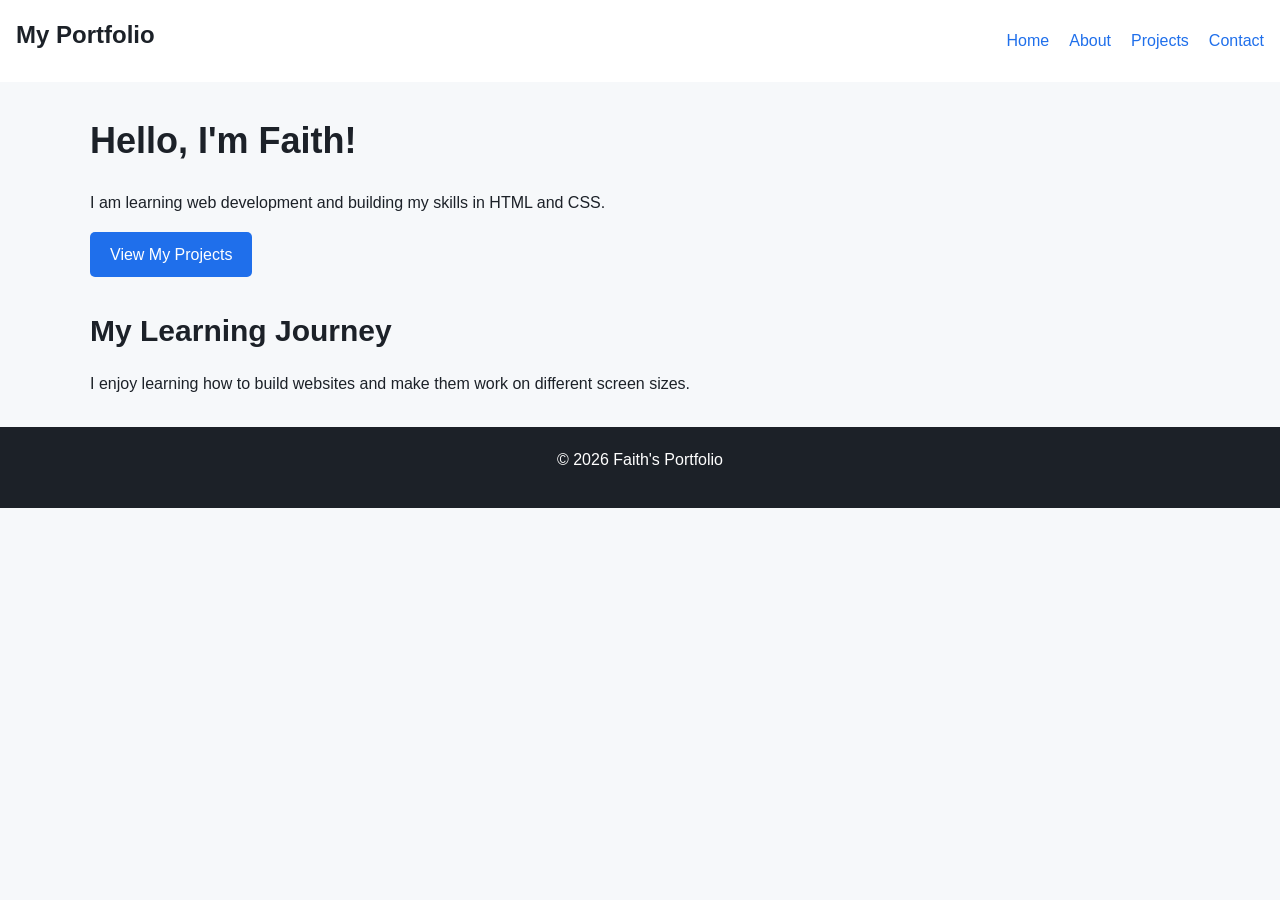
==== index.html @ ed139de8 "Add initial HTML structure for portfolio" ====
<!DOCTYPE html>
<html lang="en">
<head>
    <meta charset="UTF-8">
    <meta name="viewport" content="width=device-width, initial-scale=1.0">
    <title>Faith's Portfolio</title>
    <link rel="stylesheet" href="styles.css">
</head>
<body>

    <nav>
        <h3>My Portfolio</h3>
        <ul>
            <li><a href="index.html">Home</a></li>
            <li><a href="about.html">About</a></li>
            <li><a href="projects.html">Projects</a></li>
            <li><a href="contact.html">Contact</a></li>
        </ul>
    </nav>

    <main>
        <section>
            <h1>Hello, I'm Faith!</h1>
            <p>I am learning web development and building my skills in HTML and CSS.</p>
            <a class="button" href="projects.html">View My Projects</a>
        </section>

        <section>
            <h2>My Learning Journey</h2>
            <p>I enjoy learning how to build websites and make them work on different screen sizes.</p>
        </section>
    </main>

    <footer>
        <p>&copy; 2026 Faith's Portfolio</p>
    </footer>

</body>
</html>
---- styles.css ----
/* 1. Reset */
* {
    margin: 0;
    padding: 0;
    box-sizing: border-box;
}

/* 2. Page styling */
body {
    font-family: Arial, sans-serif;
    font-size: 16px;
    line-height: 1.6;
    color: #1c2128;
    background-color: #f6f8fa;
}

/* 3. Headings */
h1 {
    font-size: 36px;
    margin-bottom: 20px;
}

h2 {
    font-size: 30px;
    margin-bottom: 16px;
}

h3 {
    font-size: 24px;
    margin-bottom: 12px;
}

h4 {
    font-size: 20px;
    margin-bottom: 10px;
}

h5 {
    font-size: 18px;
    margin-bottom: 8px;
}

h6 {
    font-size: 16px;
    margin-bottom: 8px;
}

/* 4. Paragraphs */
p {
    margin-bottom: 16px;
}

/* 5. Links */
a {
    color: #1f6feb;
    text-decoration: none;
}

a:hover {
    text-decoration: underline;
}

/* 6. Images */
img {
    max-width: 100%;
    height: auto;
}

/* 7. Navigation */
nav {
    display: flex;
    justify-content: space-between;
    align-items: center;
    padding: 16px;
    background-color: white;
}

nav ul {
    display: flex;
    flex-wrap: wrap;
    gap: 20px;
    list-style: none;
}

/* 8. Main content */
main {
    width: 90%;
    max-width: 1100px;
    margin: 30px auto;
}

section {
    margin-bottom: 30px;
}

/* 9. Buttons */
button,
.button {
    display: inline-block;
    padding: 10px 20px;
    background-color: #1f6feb;
    color: white;
    border: none;
    border-radius: 5px;
    cursor: pointer;
    text-decoration: none;
}

button:hover,
.button:hover {
    background-color: #1158c7;
}

/* 10. Project cards */
.project-grid {
    display: grid;
    grid-template-columns: repeat(3, 1fr);
    gap: 20px;
}

.project-card {
    padding: 20px;
    background-color: white;
    border: 1px solid #d0d7de;
    border-radius: 8px;
}

.project-card:hover {
    box-shadow: 0 4px 10px #00000015;
}

/* 11. Forms */
input,
textarea {
    width: 100%;
    padding: 10px;
    margin-bottom: 12px;
    border: 1px solid #cccccc;
    border-radius: 5px;
    font: inherit;
}

/* 12. Footer */
footer {
    padding: 20px;
    background-color: #1c2128;
    color: white;
    text-align: center;
}

/* 13. Tablet */
@media (max-width: 1023px) {
    .project-grid {
        grid-template-columns: repeat(2, 1fr);
    }
}

/* 14. Mobile */
@media (max-width: 767px) {
    h1 {
        font-size: 30px;
    }

    nav {
        flex-direction: column;
        gap: 12px;
    }

    nav ul {
        justify-content: center;
        gap: 12px;
    }

    .project-grid {
        grid-template-columns: 1fr;
    }
}

/* 15. Keyboard focus */
a:focus,
button:focus,
input:focus,
textarea:focus {
    outline: 2px solid #1f6feb;
    outline-offset: 2px;
}
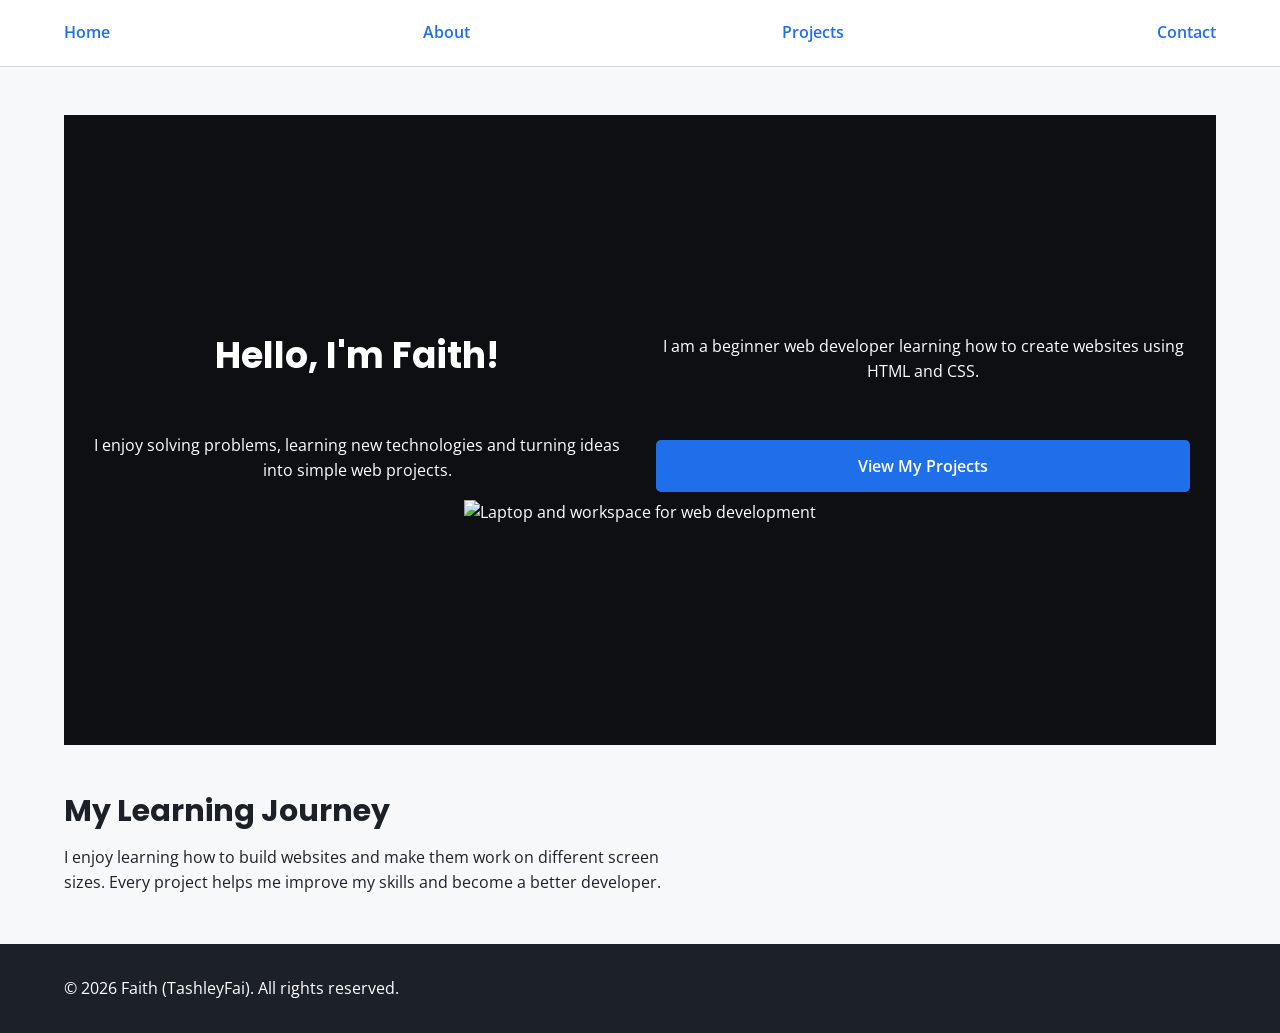
==== commit 4407b5fc: "Refactor index.html structure and add hero section Updated the structure of the index.html file to i" ====
--- a/index.html
+++ b/index.html
@@ -1,40 +1,69 @@
-
 <!DOCTYPE html>
 <html lang="en">
 <head>
-    <meta charset="UTF-8">
-    <meta name="viewport" content="width=device-width, initial-scale=1.0">
-    <title>Faith's Portfolio</title>
-    <link rel="stylesheet" href="styles.css">
+  <meta charset="UTF-8">
+  <meta name="viewport" content="width=device-width, initial-scale=1.0">
+  <title>Faith's Portfolio</title>
+  <link rel="stylesheet" href="styles.css">
 </head>
+
 <body>
 
+  <header>
     <nav>
-        <h3>My Portfolio</h3>
-        <ul>
-            <li><a href="index.html">Home</a></li>
-            <li><a href="about.html">About</a></li>
-            <li><a href="projects.html">Projects</a></li>
-            <li><a href="contact.html">Contact</a></li>
-        </ul>
+      <a href="index.html">Home</a>
+      <a href="about.html">About</a>
+      <a href="projects.html">Projects</a>
+      <a href="contact.html">Contact</a>
     </nav>
+  </header>
 
-    <main>
-        <section>
-            <h1>Hello, I'm Faith!</h1>
-            <p>I am learning web development and building my skills in HTML and CSS.</p>
-            <a class="button" href="projects.html">View My Projects</a>
-        </section>
+  <main class="container">
 
-        <section>
-            <h2>My Learning Journey</h2>
-            <p>I enjoy learning how to build websites and make them work on different screen sizes.</p>
-        </section>
-    </main>
+    <section class="hero">
 
-    <footer>
-        <p>&copy; 2026 Faith's Portfolio</p>
-    </footer>
+      <div class="hero-content">
+        <h1>Hello, I'm Faith!</h1>
+
+        <p>
+          I am a beginner web developer learning how to create
+          websites using HTML and CSS.
+        </p>
+
+        <p>
+          I enjoy solving problems, learning new technologies
+          and turning ideas into simple web projects.
+        </p>
+
+        <a class="button" href="projects.html">
+          View My Projects
+        </a>
+      </div>
+
+      <div class="hero-image">
+        <img
+          src="https://images.unsplash.com/photo-1498050108023-c5249f4df085?auto=format&fit=crop&w=800&q=80"
+          alt="Laptop and workspace for web development"
+        >
+      </div>
+
+    </section>
+
+    <section>
+      <h2>My Learning Journey</h2>
+
+      <p>
+        I enjoy learning how to build websites and make them
+        work on different screen sizes. Every project helps me
+        improve my skills and become a better developer.
+      </p>
+    </section>
+
+  </main>
+
+  <footer>
+    <p>&copy; 2026 Faith (TashleyFai). All rights reserved.</p>
+  </footer>
 
 </body>
 </html>
--- a/styles.css
+++ b/styles.css
@@ -1,187 +1,665 @@
 
-/* 1. Reset */
+/* WEEK 2 CSS MASTERY — FAITH'S PORTFOLIO */
+
+@import url('https://fonts.googleapis.com/css2?family=Open+Sans:wght@400;500;600;700&family=Poppins:wght@400;500;600;700&display=swap');
+
+/* 1. TYPOGRAPHY, COLORS AND SPACING */
+:root {
+    --font-xs: 0.75rem;
+    --font-sm: 0.875rem;
+    --font-base: 1rem;
+    --font-lg: 1.125rem;
+    --font-xl: 1.25rem;
+    --font-2xl: 1.5rem;
+    --font-3xl: 1.875rem;
+    --font-4xl: 2.25rem;
+
+    --color-primary: #1f6feb;
+    --color-primary-light: #dbeafe;
+    --color-primary-dark: #1158c7;
+    --color-secondary: #7c3aed;
+    --color-background: #f6f8fa;
+    --color-surface: #ffffff;
+    --color-text: #1c2128;
+    --color-muted: #6b7280;
+    --color-border: #d0d7de;
+    --color-danger: #dc2626;
+    --color-success: #15803d;
+
+    --space-xs: 0.25rem;
+    --space-sm: 0.5rem;
+    --space-md: 1rem;
+    --space-lg: 1.5rem;
+    --space-xl: 2rem;
+    --space-2xl: 3rem;
+
+    --radius-sm: 5px;
+    --radius-md: 8px;
+    --radius-lg: 12px;
+
+    --shadow-card: 0 4px 10px rgba(0, 0, 0, 0.08);
+    --shadow-hover: 0 10px 20px rgba(0, 0, 0, 0.12);
+    --transition: 0.3s ease;
+}
+
+/* 2. RESET AND BASE STYLES */
 * {
     margin: 0;
     padding: 0;
     box-sizing: border-box;
 }
 
-/* 2. Page styling */
+html {
+    scroll-behavior: smooth;
+}
+
 body {
-    font-family: Arial, sans-serif;
-    font-size: 16px;
+    font-family: 'Open Sans', sans-serif;
+    font-size: var(--font-base);
     line-height: 1.6;
-    color: #1c2128;
-    background-color: #f6f8fa;
-}
-
-/* 3. Headings */
-h1 {
-    font-size: 36px;
-    margin-bottom: 20px;
-}
-
-h2 {
-    font-size: 30px;
-    margin-bottom: 16px;
-}
-
-h3 {
-    font-size: 24px;
-    margin-bottom: 12px;
-}
-
-h4 {
-    font-size: 20px;
-    margin-bottom: 10px;
-}
-
-h5 {
-    font-size: 18px;
-    margin-bottom: 8px;
-}
-
-h6 {
-    font-size: 16px;
-    margin-bottom: 8px;
-}
-
-/* 4. Paragraphs */
-p {
-    margin-bottom: 16px;
-}
-
-/* 5. Links */
-a {
-    color: #1f6feb;
-    text-decoration: none;
-}
-
-a:hover {
-    text-decoration: underline;
-}
-
-/* 6. Images */
+    color: var(--color-text);
+    background: var(--color-background);
+}
+
 img {
+    display: block;
     max-width: 100%;
     height: auto;
 }
 
-/* 7. Navigation */
+ul, ol {
+    padding-left: var(--space-xl);
+}
+
+li {
+    margin-bottom: var(--space-xs);
+}
+
+/* 3. TYPOGRAPHY */
+h1, h2, h3, h4, h5, h6 {
+    font-family: 'Poppins', sans-serif;
+    color: var(--color-text);
+    font-weight: 700;
+    line-height: 1.2;
+}
+
+h1 {
+    font-size: var(--font-4xl);
+    margin-bottom: var(--space-lg);
+}
+
+h2 {
+    font-size: var(--font-3xl);
+    margin-bottom: var(--space-md);
+}
+
+h3 {
+    font-size: var(--font-2xl);
+    margin-bottom: var(--space-sm);
+}
+
+h4 {
+    font-size: var(--font-xl);
+    margin-bottom: var(--space-sm);
+}
+
+h5 {
+    font-size: var(--font-lg);
+    margin-bottom: var(--space-sm);
+}
+
+h6 {
+    font-size: var(--font-base);
+    margin-bottom: var(--space-sm);
+}
+
+p {
+    margin-bottom: var(--space-md);
+}
+
+small {
+    font-size: var(--font-sm);
+}
+
+.muted {
+    color: var(--color-muted);
+}
+
+/* 4. LINKS */
+a {
+    color: var(--color-primary);
+    text-decoration: none;
+    transition: color var(--transition);
+}
+
+a:hover {
+    color: var(--color-primary-dark);
+    text-decoration: underline;
+}
+
+/* 5. FLEXBOX NAVIGATION */
 nav {
     display: flex;
     justify-content: space-between;
     align-items: center;
-    padding: 16px;
-    background-color: white;
+    flex-wrap: wrap;
+    gap: var(--space-md);
+    padding: var(--space-md) 5%;
+    background: var(--color-surface);
+    border-bottom: 1px solid var(--color-border);
+}
+
+nav h3 {
+    margin-bottom: 0;
+    color: var(--color-primary);
 }
 
 nav ul {
     display: flex;
+    justify-content: flex-end;
+    align-items: center;
     flex-wrap: wrap;
-    gap: 20px;
+    gap: var(--space-lg);
     list-style: none;
-}
-
-/* 8. Main content */
+    padding: 0;
+    margin: 0;
+}
+
+nav li {
+    margin: 0;
+}
+
+nav a {
+    display: inline-block;
+    padding: var(--space-xs) 0;
+    font-weight: 600;
+}
+
+/* 6. MAIN CONTENT */
 main {
     width: 90%;
     max-width: 1100px;
-    margin: 30px auto;
+    margin: var(--space-2xl) auto;
 }
 
 section {
-    margin-bottom: 30px;
-}
-
-/* 9. Buttons */
-button,
-.button {
+    margin-bottom: var(--space-2xl);
+}
+
+section p {
+    max-width: 70ch;
+}
+
+/* 7. BUTTON STYLES */
+button, .button, .btn {
     display: inline-block;
-    padding: 10px 20px;
-    background-color: #1f6feb;
-    color: white;
-    border: none;
-    border-radius: 5px;
+    padding: 0.7rem 1.25rem;
+    border: 2px solid var(--color-primary);
+    border-radius: var(--radius-sm);
+    background: var(--color-primary);
+    color: #ffffff;
+    font: inherit;
+    font-weight: 600;
+    text-align: center;
     cursor: pointer;
-    text-decoration: none;
-}
-
-button:hover,
-.button:hover {
-    background-color: #1158c7;
-}
-
-/* 10. Project cards */
+    transition: all var(--transition);
+}
+
+button:hover, .button:hover, .btn:hover {
+    background: var(--color-primary-dark);
+    border-color: var(--color-primary-dark);
+    color: #ffffff;
+    transform: translateY(-2px);
+    box-shadow: var(--shadow-card);
+}
+
+.btn-primary, .button-primary {
+    background: var(--color-primary);
+    color: #ffffff;
+}
+
+.btn-secondary, .button-secondary {
+    background: transparent;
+    color: var(--color-primary);
+}
+
+.btn-secondary:hover, .button-secondary:hover {
+    background: var(--color-primary-light);
+    color: var(--color-primary-dark);
+}
+
+.btn-danger, .button-danger {
+    background: var(--color-danger);
+    border-color: var(--color-danger);
+}
+
+.btn-danger:hover, .button-danger:hover {
+    background: #b91c1c;
+}
+
+button:disabled, .btn-disabled {
+    background: #d1d5db;
+    border-color: #d1d5db;
+    color: #6b7280;
+    cursor: not-allowed;
+    transform: none;
+    box-shadow: none;
+}
+
+/* 8. PROJECT GRID */
 .project-grid {
     display: grid;
-    grid-template-columns: repeat(3, 1fr);
-    gap: 20px;
+    grid-template-columns: repeat(3, minmax(0, 1fr));
+    gap: var(--space-lg);
 }
 
 .project-card {
+    display: flex;
+    flex-direction: column;
+    min-width: 0;
+    padding: var(--space-lg);
+    background: var(--color-surface);
+    border: 1px solid var(--color-border);
+    border-radius: var(--radius-md);
+    box-shadow: var(--shadow-card);
+    transition: all var(--transition);
+}
+
+.project-card:hover {
+    transform: translateY(-3px);
+    box-shadow: var(--shadow-hover);
+}
+
+.project-card img {
+    width: 100%;
+    margin-bottom: var(--space-md);
+    border-radius: var(--radius-sm);
+    object-fit: cover;
+}
+
+.project-card p {
+    flex-grow: 1;
+}
+
+/* 9. REUSABLE CARDS */
+.card {
+    padding: var(--space-lg);
+    background: var(--color-surface);
+    border: 1px solid var(--color-border);
+    border-radius: var(--radius-md);
+    box-shadow: var(--shadow-card);
+    transition: all var(--transition);
+}
+
+.card:hover {
+    transform: translateY(-3px);
+    box-shadow: var(--shadow-hover);
+}
+
+.card img {
+    width: 100%;
+    border-radius: var(--radius-sm);
+    margin-bottom: var(--space-md);
+}
+
+.card-tags, .tags {
+    display: flex;
+    flex-wrap: wrap;
+    gap: var(--space-sm);
+    margin-bottom: var(--space-md);
+}
+
+.tag {
+    padding: var(--space-xs) var(--space-sm);
+    border-radius: 20px;
+    background: var(--color-primary-light);
+    color: var(--color-primary-dark);
+    font-size: var(--font-sm);
+}
+
+/* 10. FORMS */
+form {
+    width: 100%;
+    max-width: 650px;
+}
+
+fieldset {
+    padding: var(--space-lg);
+    border: 1px solid var(--color-border);
+    border-radius: var(--radius-md);
+}
+
+legend {
+    padding: 0 var(--space-sm);
+    font-weight: 700;
+}
+
+label {
+    display: block;
+    margin-bottom: var(--space-xs);
+    font-weight: 600;
+}
+
+input, textarea, select {
+    display: block;
+    width: 100%;
+    min-width: 0;
+    padding: 0.7rem;
+    margin-bottom: var(--space-md);
+    border: 1px solid var(--color-border);
+    border-radius: var(--radius-sm);
+    background: var(--color-surface);
+    color: var(--color-text);
+    font: inherit;
+}
+
+textarea {
+    min-height: 140px;
+    resize: vertical;
+}
+
+input:focus, textarea:focus, select:focus {
+    outline: 2px solid var(--color-primary);
+    outline-offset: 2px;
+    border-color: var(--color-primary);
+}
+
+input:invalid:not(:placeholder-shown),
+textarea:invalid:not(:placeholder-shown) {
+    border-color: var(--color-danger);
+}
+
+/* 11. CONTACT PAGE LAYOUT */
+.contact-layout {
+    display: grid;
+    grid-template-columns: 2fr 1fr;
+    gap: var(--space-xl);
+    align-items: start;
+}
+
+/* 12. HERO SECTION */
+.hero {
+    position: relative;
+    display: flex;
+    flex-direction: column;
+    justify-content: center;
+    align-items: center;
+    min-height: 70vh;
+    padding: var(--space-2xl) var(--space-lg);
+    text-align: center;
+    background-color: #1c2128;
+    background-size: cover;
+    background-position: center;
+    color: #ffffff;
+    isolation: isolate;
+}
+
+.hero::before {
+    content: "";
+    position: absolute;
+    inset: 0;
+    z-index: -1;
+    background: rgba(0, 0, 0, 0.55);
+}
+
+.hero h1, .hero h2, .hero p {
+    color: #ffffff;
+}
+
+.hero-content {
+    display: grid;
+    grid-template-columns: 1fr 1fr;
+    align-items: center;
+    gap: var(--space-xl);
+    width: 100%;
+    max-width: 1100px;
+}
+
+.hero-content img {
+    width: 100%;
+    border-radius: var(--radius-lg);
+    object-fit: cover;
+}
+
+/* 13. FLEXBOX HELPERS */
+.flex-row {
+    display: flex;
+    align-items: center;
+    flex-wrap: wrap;
+    gap: var(--space-lg);
+}
+
+.flex-between {
+    display: flex;
+    align-items: center;
+    justify-content: space-between;
+    flex-wrap: wrap;
+    gap: var(--space-md);
+}
+
+/* 14. FOOTER */
+footer {
+    padding: var(--space-xl) 5%;
+    background: var(--color-text);
+    color: #ffffff;
+}
+
+footer p {
+    margin-bottom: 0;
+}
+
+footer a {
+    color: #ffffff;
+}
+
+.footer-grid {
+    display: grid;
+    grid-template-columns: repeat(4, minmax(0, 1fr));
+    gap: var(--space-xl);
+    max-width: 1200px;
+    margin: 0 auto var(--space-xl);
+}
+
+.footer-grid h2, .footer-grid h3 {
+    color: #ffffff;
+    font-size: var(--font-lg);
+}
+
+.footer-grid ul {
+    list-style: none;
+    padding: 0;
+}
+
+.footer-bottom {
+    padding-top: var(--space-md);
+    border-top: 1px solid rgba(255,255,255,0.25);
+    text-align: center;
+}
+
+/* 15. BOX MODEL PRACTICE */
+.box-practice {
+    display: flex;
+    flex-wrap: wrap;
+    align-items: flex-start;
+    gap: var(--space-md);
+    margin: var(--space-lg) 0;
+}
+
+.practice-box {
+    max-width: 100%;
     padding: 20px;
-    background-color: white;
-    border: 1px solid #d0d7de;
-    border-radius: 8px;
-}
-
-.project-card:hover {
-    box-shadow: 0 4px 10px #00000015;
-}
-
-/* 11. Forms */
-input,
-textarea {
+    margin: 10px;
+    border: 3px solid var(--color-primary);
+    border-radius: var(--radius-md);
+    background: var(--color-primary-light);
+}
+
+/* Broken box: content-box makes total width 340px */
+.broken-box {
+    width: 300px;
+    padding: 20px;
+    border: 10px solid var(--color-danger);
+    box-sizing: content-box;
+}
+
+/* Fixed box: total width is exactly 300px */
+.fixed-box {
+    width: 300px;
+    padding: 20px;
+    border: 10px solid var(--color-success);
+    box-sizing: border-box;
+}
+
+/* Card: total width 300px including padding and border */
+.practice-card {
+    width: 300px;
+    box-sizing: border-box;
+    padding: 20px;
+    border: 1px solid var(--color-border);
+    border-radius: var(--radius-lg);
+    background: var(--color-surface);
+    box-shadow: var(--shadow-card);
+}
+
+.practice-card img {
+    display: block;
     width: 100%;
-    padding: 10px;
-    margin-bottom: 12px;
-    border: 1px solid #cccccc;
-    border-radius: 5px;
-    font: inherit;
-}
-
-/* 12. Footer */
-footer {
-    padding: 20px;
-    background-color: #1c2128;
-    color: white;
-    text-align: center;
-}
-
-/* 13. Tablet */
-@media (max-width: 1023px) {
+    height: 160px;
+    object-fit: cover;
+    border-radius: var(--radius-sm);
+}
+
+.practice-card h3 {
+    margin: 15px 0 var(--space-sm);
+}
+
+/* 16. MAGAZINE GRID */
+.magazine-layout {
+    display: grid;
+    grid-template-columns: 250px 1fr;
+    gap: var(--space-lg);
+}
+
+.magazine-header, .magazine-footer {
+    grid-column: 1 / -1;
+}
+
+/* 17. ACCESSIBILITY */
+a:focus-visible,
+button:focus-visible,
+input:focus-visible,
+textarea:focus-visible,
+select:focus-visible {
+    outline: 3px solid var(--color-secondary);
+    outline-offset: 3px;
+}
+
+/* 18. TABLET */
+@media (min-width: 768px) and (max-width: 1023px) {
     .project-grid {
-        grid-template-columns: repeat(2, 1fr);
-    }
-}
-
-/* 14. Mobile */
+        grid-template-columns: repeat(2, minmax(0, 1fr));
+    }
+
+    .footer-grid {
+        grid-template-columns: repeat(2, minmax(0, 1fr));
+    }
+
+    main {
+        width: 92%;
+    }
+}
+
+/* 19. MOBILE */
 @media (max-width: 767px) {
     h1 {
-        font-size: 30px;
+        font-size: var(--font-3xl);
+    }
+
+    h2 {
+        font-size: var(--font-2xl);
+    }
+
+    h3 {
+        font-size: var(--font-xl);
     }
 
     nav {
         flex-direction: column;
-        gap: 12px;
+        align-items: center;
     }
 
     nav ul {
         justify-content: center;
-        gap: 12px;
+        gap: var(--space-md);
+    }
+
+    nav a {
+        padding: var(--space-xs);
+    }
+
+    main {
+        width: 92%;
+        margin: var(--space-xl) auto;
     }
 
     .project-grid {
         grid-template-columns: 1fr;
     }
-}
-
-/* 15. Keyboard focus */
-a:focus,
-button:focus,
-input:focus,
-textarea:focus {
-    outline: 2px solid #1f6feb;
-    outline-offset: 2px;
-}
+
+    .contact-layout {
+        grid-template-columns: 1fr;
+    }
+
+    .magazine-layout {
+        grid-template-columns: 1fr;
+    }
+
+    .magazine-header, .magazine-footer {
+        grid-column: auto;
+    }
+
+    .hero {
+        min-height: 55vh;
+    }
+
+    .hero-content {
+        grid-template-columns: 1fr;
+    }
+
+    .footer-grid {
+        grid-template-columns: 1fr;
+        gap: var(--space-lg);
+    }
+
+    .practice-card {
+        max-width: 100%;
+    }
+}
+
+/* 20. LARGE DESKTOP */
+@media (min-width: 1024px) {
+    main {
+        max-width: 1100px;
+    }
+}
+
+@media (min-width: 1280px) {
+    main {
+        max-width: 1200px;
+    }
+}
+
+/* 21. REDUCED MOTION */
+@media (prefers-reduced-motion: reduce) {
+    html {
+        scroll-behavior: auto;
+    }
+
+    *,
+    *::before,
+    *::after {
+        transition-duration: 0.01ms !important;
+        animation-duration: 0.01ms !important;
+        animation-iteration-count: 1 !important;
+    }
+}
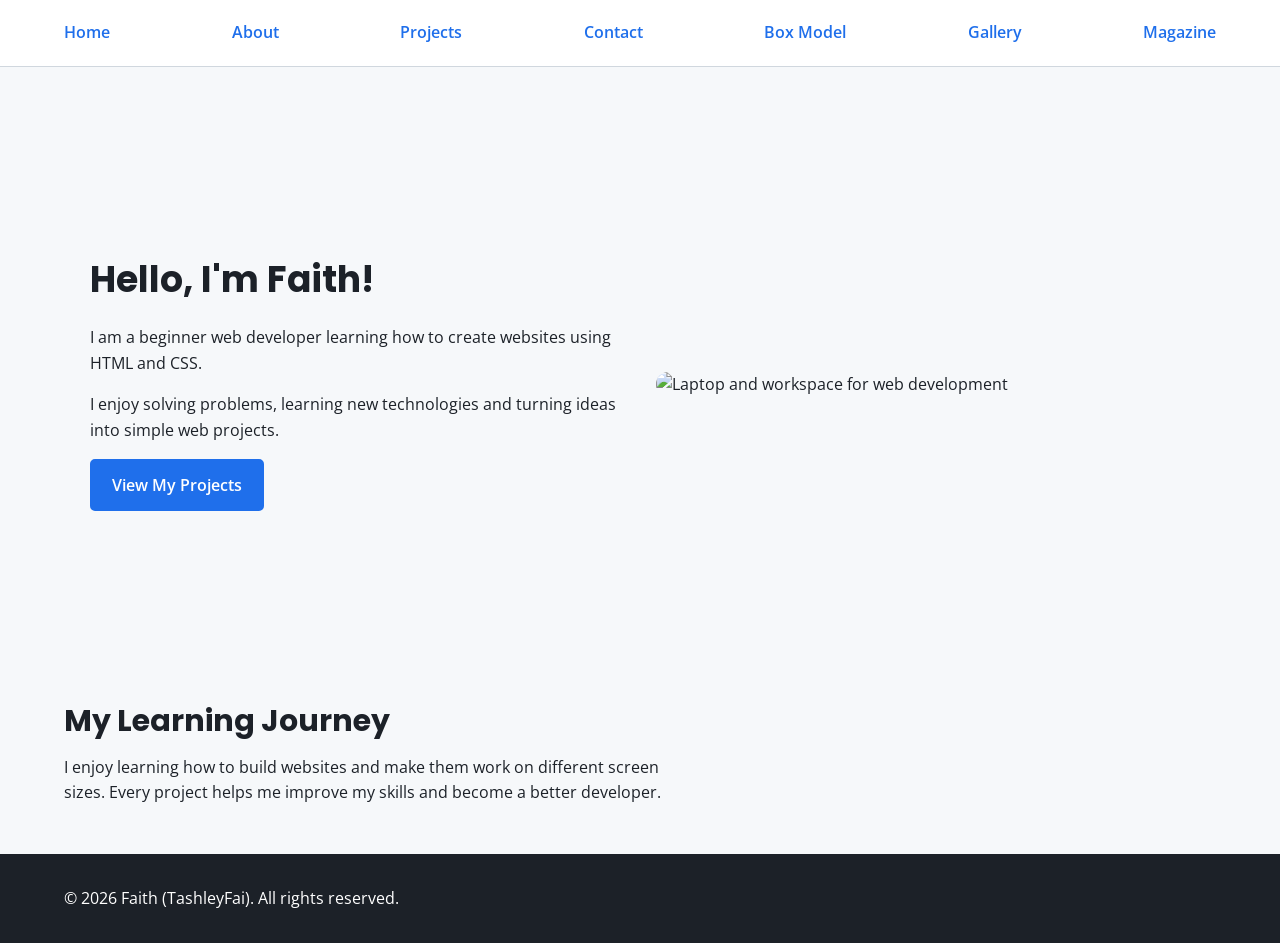
==== commit 837e5806: "Refactor index.html structure and add navigation" ====
--- a/index.html
+++ b/index.html
@@ -1,69 +1,86 @@
 <!DOCTYPE html>
 <html lang="en">
 <head>
-  <meta charset="UTF-8">
-  <meta name="viewport" content="width=device-width, initial-scale=1.0">
-  <title>Faith's Portfolio</title>
-  <link rel="stylesheet" href="styles.css">
+    <meta charset="UTF-8">
+    <meta name="viewport" content="width=device-width, initial-scale=1.0">
+    <title>Faith's Portfolio</title>
+    <link rel="stylesheet" href="styles.css">
 </head>
 
 <body>
 
-  <header>
-    <nav>
-      <a href="index.html">Home</a>
-      <a href="about.html">About</a>
-      <a href="projects.html">Projects</a>
-      <a href="contact.html">Contact</a>
-    </nav>
-  </header>
+    <header class="site-header">
 
-  <main class="container">
+        <button class="menu-icon" aria-label="Toggle navigation" aria-expanded="false">
+            <span></span>
+            <span></span>
+            <span></span>
+        </button>
 
-    <section class="hero">
+        <nav class="site-nav">
+            <a href="index.html">Home</a>
+            <a href="about.html">About</a>
+            <a href="projects.html">Projects</a>
+            <a href="contact.html">Contact</a>
+            <a href="box-model-practice.html">Box Model</a>
+            <a href="grid-gallery.html">Gallery</a>
+            <a href="magazine-layout.html">Magazine</a>
+        </nav>
 
-      <div class="hero-content">
-        <h1>Hello, I'm Faith!</h1>
+    </header>
 
-        <p>
-          I am a beginner web developer learning how to create
-          websites using HTML and CSS.
-        </p>
+    <main class="container">
 
-        <p>
-          I enjoy solving problems, learning new technologies
-          and turning ideas into simple web projects.
-        </p>
+        <section class="hero">
 
-        <a class="button" href="projects.html">
-          View My Projects
-        </a>
-      </div>
+            <div class="hero-content">
 
-      <div class="hero-image">
-        <img
-          src="https://images.unsplash.com/photo-1498050108023-c5249f4df085?auto=format&fit=crop&w=800&q=80"
-          alt="Laptop and workspace for web development"
-        >
-      </div>
+                <div>
+                    <h1>Hello, I'm Faith!</h1>
 
-    </section>
+                    <p>
+                        I am a beginner web developer learning how to create
+                        websites using HTML and CSS.
+                    </p>
 
-    <section>
-      <h2>My Learning Journey</h2>
+                    <p>
+                        I enjoy solving problems, learning new technologies
+                        and turning ideas into simple web projects.
+                    </p>
 
-      <p>
-        I enjoy learning how to build websites and make them
-        work on different screen sizes. Every project helps me
-        improve my skills and become a better developer.
-      </p>
-    </section>
+                    <a class="button" href="projects.html">
+                        View My Projects
+                    </a>
+                </div>
 
-  </main>
+                <div class="hero-image">
+                    <img
+                        src="https://images.unsplash.com/photo-1498050108023-c5249f4df085?auto=format&fit=crop&w=800&q=80"
+                        alt="Laptop and workspace for web development"
+                    >
+                </div>
 
-  <footer>
-    <p>&copy; 2026 Faith (TashleyFai). All rights reserved.</p>
-  </footer>
+            </div>
+
+        </section>
+
+        <section>
+            <h2>My Learning Journey</h2>
+
+            <p>
+                I enjoy learning how to build websites and make them
+                work on different screen sizes. Every project helps me
+                improve my skills and become a better developer.
+            </p>
+        </section>
+
+    </main>
+
+    <footer>
+        <p>&copy; 2026 Faith (TashleyFai). All rights reserved.</p>
+    </footer>
+
+    <script src="script.js"></script>
 
 </body>
 </html>
--- a/styles.css
+++ b/styles.css
@@ -1,4 +1,3 @@
-
 /* WEEK 2 CSS MASTERY — FAITH'S PORTFOLIO */
 
 @import url('https://fonts.googleapis.com/css2?family=Open+Sans:wght@400;500;600;700&family=Poppins:wght@400;500;600;700&display=swap');
@@ -379,31 +378,11 @@
 
 /* 12. HERO SECTION */
 .hero {
-    position: relative;
     display: flex;
-    flex-direction: column;
     justify-content: center;
     align-items: center;
-    min-height: 70vh;
+    min-height: 60vh;
     padding: var(--space-2xl) var(--space-lg);
-    text-align: center;
-    background-color: #1c2128;
-    background-size: cover;
-    background-position: center;
-    color: #ffffff;
-    isolation: isolate;
-}
-
-.hero::before {
-    content: "";
-    position: absolute;
-    inset: 0;
-    z-index: -1;
-    background: rgba(0, 0, 0, 0.55);
-}
-
-.hero h1, .hero h2, .hero p {
-    color: #ffffff;
 }
 
 .hero-content {
@@ -415,7 +394,9 @@
     max-width: 1100px;
 }
 
-.hero-content img {
+.hero-content img,
+.hero-image img {
+    display: block;
     width: 100%;
     border-radius: var(--radius-lg);
     object-fit: cover;
@@ -460,7 +441,8 @@
     margin: 0 auto var(--space-xl);
 }
 
-.footer-grid h2, .footer-grid h3 {
+.footer-grid h2,
+.footer-grid h3 {
     color: #ffffff;
     font-size: var(--font-lg);
 }
@@ -494,25 +476,28 @@
     background: var(--color-primary-light);
 }
 
-/* Broken box: content-box makes total width 340px */
+/* Broken box: total width is 340px */
 .broken-box {
     width: 300px;
     padding: 20px;
-    border: 10px solid var(--color-danger);
+    border: none;
     box-sizing: content-box;
+    background: #fee2e2;
 }
 
 /* Fixed box: total width is exactly 300px */
 .fixed-box {
     width: 300px;
     padding: 20px;
-    border: 10px solid var(--color-success);
+    border: 1px solid var(--color-success);
     box-sizing: border-box;
-}
-
-/* Card: total width 300px including padding and border */
+    background: #dcfce7;
+}
+
+/* Product card: total width is 300px */
 .practice-card {
     width: 300px;
+    max-width: 100%;
     box-sizing: border-box;
     padding: 20px;
     border: 1px solid var(--color-border);
@@ -530,7 +515,7 @@
 }
 
 .practice-card h3 {
-    margin: 15px 0 var(--space-sm);
+    margin: 15px 0;
 }
 
 /* 16. MAGAZINE GRID */
@@ -540,7 +525,8 @@
     gap: var(--space-lg);
 }
 
-.magazine-header, .magazine-footer {
+.magazine-header,
+.magazine-footer {
     grid-column: 1 / -1;
 }
 
@@ -614,12 +600,14 @@
         grid-template-columns: 1fr;
     }
 
-    .magazine-header, .magazine-footer {
+    .magazine-header,
+    .magazine-footer {
         grid-column: auto;
     }
 
     .hero {
-        min-height: 55vh;
+        min-height: auto;
+        padding: var(--space-xl) 0;
     }
 
     .hero-content {
@@ -663,3 +651,59 @@
         animation-iteration-count: 1 !important;
     }
 }
+
+/* MOBILE HAMBURGER MENU */
+
+.menu-toggle {
+    display: none;
+}
+
+.menu-icon {
+    display: none;
+    flex-direction: column;
+    gap: 5px;
+    width: 35px;
+    padding: 5px;
+    cursor: pointer;
+}
+
+.menu-icon span {
+    display: block;
+    width: 25px;
+    height: 3px;
+    background: var(--color-text);
+    border-radius: 3px;
+}
+
+@media (max-width: 767px) {
+    .site-header {
+        display: flex;
+        flex-direction: column;
+        align-items: flex-end;
+        padding: 12px 5%;
+        background: var(--color-surface);
+    }
+
+    .menu-icon {
+        display: flex;
+    }
+
+    .site-nav {
+        display: none;
+        flex-direction: column;
+        align-items: stretch;
+        width: 100%;
+        gap: 8px;
+        padding: 12px 0;
+    }
+
+    .site-nav.active {
+        display: flex;
+    }
+
+    .site-nav a {
+        display: block;
+        padding: 10px;
+        text-align: center;
+    }
+}
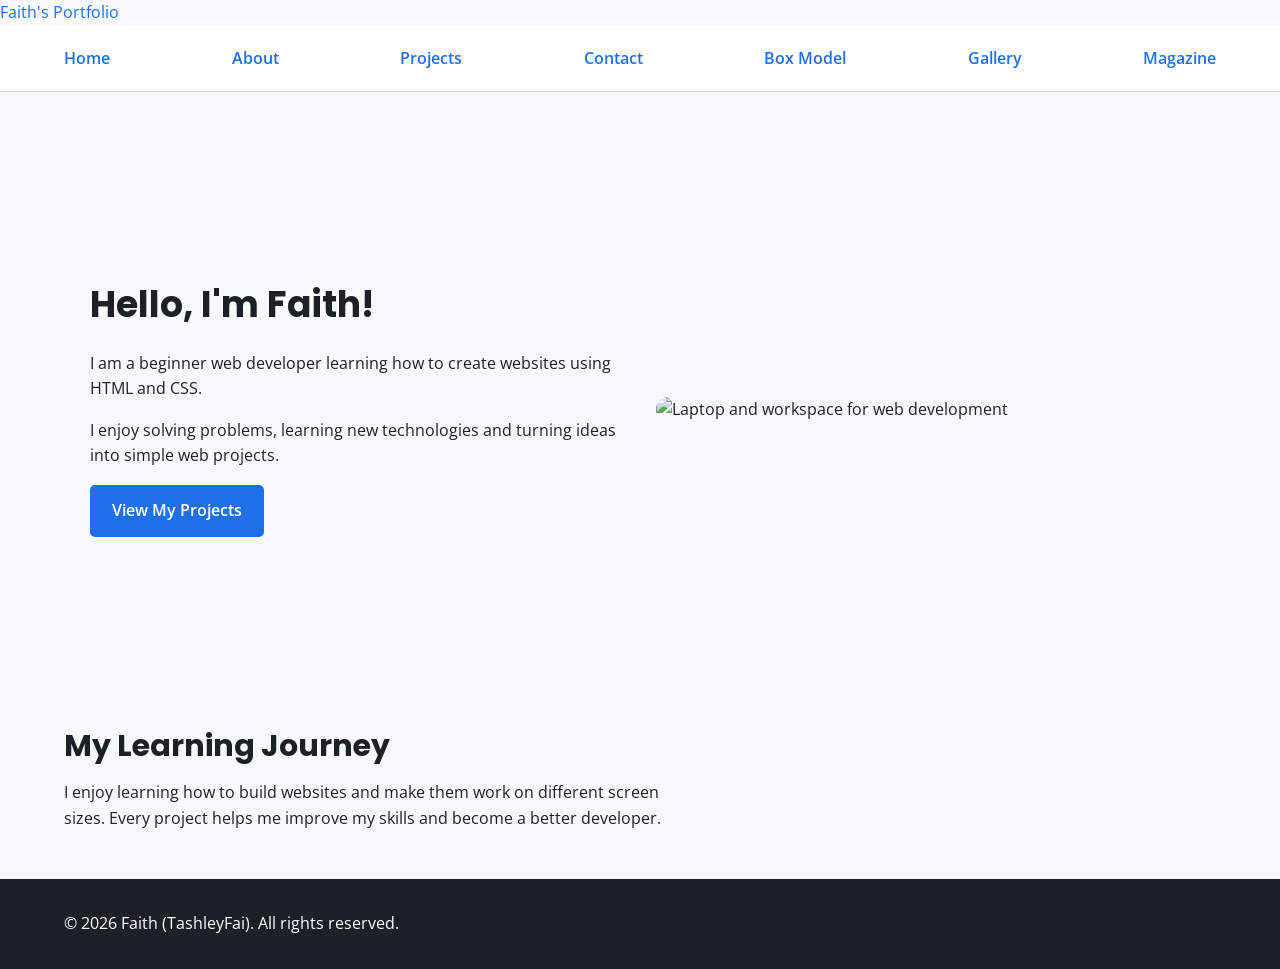
==== commit b0beb957: "Refactor navigation structure and add site logo" ====
--- a/index.html
+++ b/index.html
@@ -1,3 +1,4 @@
+
 <!DOCTYPE html>
 <html lang="en">
 <head>
@@ -11,14 +12,20 @@
 
     <header class="site-header">
 
-        <button class="menu-icon" aria-label="Toggle navigation" aria-expanded="false">
+        <a href="index.html" class="site-logo">Faith's Portfolio</a>
+
+        <button class="menu-icon"
+                type="button"
+                aria-label="Toggle navigation"
+                aria-expanded="false"
+                aria-controls="main-navigation">
             <span></span>
             <span></span>
             <span></span>
         </button>
 
-        <nav class="site-nav">
-            <a href="index.html">Home</a>
+        <nav class="site-nav" id="main-navigation" aria-label="Main navigation">
+            <a href="index.html" aria-current="page">Home</a>
             <a href="about.html">About</a>
             <a href="projects.html">Projects</a>
             <a href="contact.html">Contact</a>
--- a/styles.css
+++ b/styles.css
@@ -136,7 +136,7 @@
     text-decoration: underline;
 }
 
-/* 5. FLEXBOX NAVIGATION */
+/* 5. NAVIGATION */
 nav {
     display: flex;
     justify-content: space-between;
@@ -189,7 +189,7 @@
     max-width: 70ch;
 }
 
-/* 7. BUTTON STYLES */
+/* 7. BUTTONS */
 button, .button, .btn {
     display: inline-block;
     padding: 0.7rem 1.25rem;
@@ -368,7 +368,7 @@
     border-color: var(--color-danger);
 }
 
-/* 11. CONTACT PAGE LAYOUT */
+/* 11. CONTACT LAYOUT */
 .contact-layout {
     display: grid;
     grid-template-columns: 2fr 1fr;
@@ -476,7 +476,6 @@
     background: var(--color-primary-light);
 }
 
-/* Broken box: total width is 340px */
 .broken-box {
     width: 300px;
     padding: 20px;
@@ -485,7 +484,6 @@
     background: #fee2e2;
 }
 
-/* Fixed box: total width is exactly 300px */
 .fixed-box {
     width: 300px;
     padding: 20px;
@@ -494,7 +492,6 @@
     background: #dcfce7;
 }
 
-/* Product card: total width is 300px */
 .practice-card {
     width: 300px;
     max-width: 100%;
@@ -569,20 +566,6 @@
         font-size: var(--font-xl);
     }
 
-    nav {
-        flex-direction: column;
-        align-items: center;
-    }
-
-    nav ul {
-        justify-content: center;
-        gap: var(--space-md);
-    }
-
-    nav a {
-        padding: var(--space-xs);
-    }
-
     main {
         width: 92%;
         margin: var(--space-xl) auto;
@@ -652,19 +635,16 @@
     }
 }
 
-/* MOBILE HAMBURGER MENU */
-
-.menu-toggle {
-    display: none;
-}
-
+/* 22. MOBILE HAMBURGER MENU */
 .menu-icon {
     display: none;
     flex-direction: column;
     gap: 5px;
-    width: 35px;
-    padding: 5px;
+    width: 40px;
+    padding: 8px;
     cursor: pointer;
+    border: none;
+    background: transparent;
 }
 
 .menu-icon span {
@@ -684,11 +664,11 @@
         background: var(--color-surface);
     }
 
-    .menu-icon {
+    .site-header .menu-icon {
         display: flex;
     }
 
-    .site-nav {
+    .site-header .site-nav {
         display: none;
         flex-direction: column;
         align-items: stretch;
@@ -697,11 +677,11 @@
         padding: 12px 0;
     }
 
-    .site-nav.active {
+    .site-header .site-nav.active {
         display: flex;
     }
 
-    .site-nav a {
+    .site-header .site-nav a {
         display: block;
         padding: 10px;
         text-align: center;
